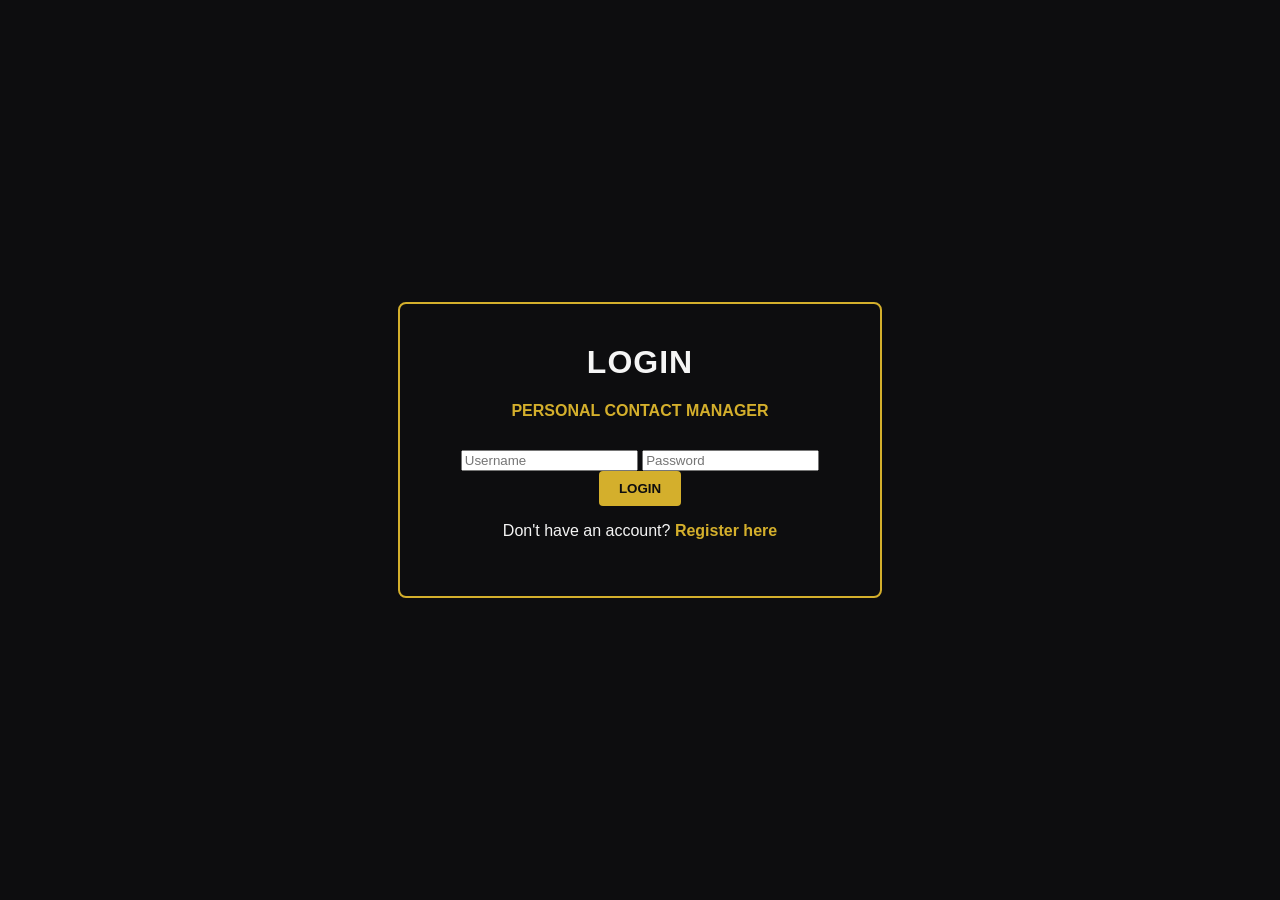
==== admin.html @ 47255d51 "Initial commit" ====
<!DOCTYPE html> 
<html> 
<head>
<title>Admin Panel - Contact Manager</title>
<link rel="stylesheet" href="styles.css">
<script src="script.js"></script>
</head> 
<body class="home-body" onload="loadAllUsers()">
<header>
    <h1 class="homepage-title">
        System Administration
    </h1>
    <button
        class="nav-button"
        onclick="doLogout()">
        Logout
    </button>
</header>

<nav>
    <button
        class="nav-button"
        onclick="window.location.href='home.html'">
        My Contacts
    </button>
</nav>

<main>

    <!-- ==========================================
         CREATE ADMIN ACCOUNT
         ========================================== -->
    <section class="content-panel">
        <h2>Create Admin Account</h2>
        <input
            id="adminFirst"
            class="search-box"
            type="text"
            placeholder="First Name">
        <br><br>
        <input
            id="adminLast"
            class="search-box"
            type="text"
            placeholder="Last Name">
        <br><br>
        <input
            id="adminUser"
            class="search-box"
            type="text"
            placeholder="Username">
        <br><br>
        <input
            id="adminPass"
            class="search-box"
            type="password"
            placeholder="Password">
        <br><br>
        <button
            class="nav-button"
            onclick="createAdminAccount()">
            Create Admin
        </button>
        <p id="adminMessage"></p>
    </section>

    <!-- ==========================================
         MANAGE USERS
         ========================================== -->
    <section class="content-panel">
        <h2>Manage Users</h2>
        <input
            id="userSearchInput"
            class="search-box"
            type="text"
            placeholder="Search all users..."
            onkeyup="searchUsers()">

        <button
            class="nav-button"
            onclick="searchUsers()">
            Search
        </button>

        <button
            class="nav-button"
            onclick="loadAllUsers()">
            Show All
        </button>

        <p
            id="userSearchMessage"
            style="color:red;">
        </p>

        <br><br>

        <table id="usersTable">
            <thead>
                <tr>
                    <th>Name</th>
                    <th>Username</th>
                    <th>Role</th>
                    <th>Status</th>
                    <th>Actions</th>
                </tr>
            </thead>
            <tbody id="usersBody">
            </tbody>
        </table>
    </section>

    <!-- ==========================================
         CHANGE PASSWORD MODAL (Hidden by default)
         ========================================== -->
    <div id="passwordModal" style="display: none; position: fixed; top: 0; left: 0; width: 100%; height: 100%; background: rgba(0,0,0,0.6); z-index: 1000; align-items: center; justify-content: center;">
        <div class="content-panel" style="width: 400px; margin: 10% auto; position: relative;">
            <h2>Change User Password</h2>
            
            <input type="hidden" id="resetUserId">
            
            <label>New Password (min 8 characters)</label><br>
            <!-- type="password" hides the characters as dots for security -->
            <input id="resetPasswordInput" class="search-box" type="password" placeholder="Enter new password"><br><br>

            <button class="nav-button" onclick="saveNewPassword()">Save Password</button>
            <button class="delete-button" onclick="closePasswordModal()">Cancel</button>
            
            <p id="passwordModalMessage" style="margin-top: 15px; font-weight: bold;"></p>
        </div>
    </div>

</main>
</body> 
</html>
---- styles.css ----
/* ==========================================
   GLOBAL DARK THEME
   ========================================== */
body {
    background-color: #0D0D0F;
    color: #F5F5F5;
    font-family: 'Segoe UI', Tahoma, Geneva, Verdana, sans-serif;
    margin: 0;
    padding: 0;
}

header {
    background-color: #0D0D0F;
    padding: 20px 40px;
    display: flex;
    justify-content: space-between;
    align-items: center;
    border-bottom: 1px solid #2A2A2A;
}

.homepage-title {
    color: #F5F5F5;
    margin: 0;
    font-size: 1.5rem;
    text-transform: uppercase;
    letter-spacing: 2px;
}

nav {
    background-color: #0D0D0F;
    padding: 15px 40px;
    display: flex;
    gap: 15px;
    border-bottom: 1px solid #2A2A2A;
}

main {
    padding: 40px;
    max-width: 1200px;
    margin: 0 auto;
}

/* ==========================================
   BUTTONS
   ========================================== */
.nav-button, .login-button {
    background-color: #D4AF2C;
    color: #0D0D0F;
    border: none;
    padding: 10px 20px;
    font-weight: 800;
    border-radius: 4px;
    cursor: pointer;
    text-transform: uppercase;
    transition: background 0.3s;
}

.nav-button:hover, .login-button:hover {
    background-color: #E2C044;
}

.delete-button {
    background-color: transparent;
    color: #D4AF2C;
    border: 1px solid #D4AF2C;
    padding: 8px 16px;
    font-weight: 800;
    border-radius: 4px;
    cursor: pointer;
    text-transform: uppercase;
    transition: 0.3s;
}

.delete-button:hover {
    background-color: #D4AF2C;
    color: #0D0D0F;
}

/* ==========================================
   THE SLIDE VIBE HERO BANNER
   ========================================== */
.vibe-hero {
    display: flex;
    justify-content: space-between;
    align-items: center;
    margin-bottom: 50px;
    gap: 40px;
}

.vibe-hero-left {
    flex: 1.5;
}

.vibe-overline {
    color: #D4AF2C;
    font-weight: 800;
    text-transform: uppercase;
    letter-spacing: 2px;
    margin-bottom: 10px;
}

.vibe-title {
    color: #F5F5F5;
    font-size: 4.5rem; 
    font-weight: 700;
    text-transform: uppercase;
    line-height: 1.1;
    margin: 0 0 20px 0;
    letter-spacing: -1px;
}

.vibe-line {
    width: 100px;
    height: 4px;
    background-color: #D4AF2C;
}

.vibe-hero-right {
    flex: 1;
}

/* ==========================================
   PANELS & CARDS
   ========================================== */
.content-panel, .vibe-card {
    background-color: #0D0D0F;
    border: 2px solid #D4AF2C;
    border-radius: 8px;
    padding: 30px;
    margin-bottom: 30px;
}

.content-panel h2, .vibe-card h3 {
    color: #D4AF2C;
    text-transform: uppercase;
    margin-top: 0;
    letter-spacing: 1px;
    font-weight: 800;
}

.gold-text {
    color: #D4AF2C;
    font-weight: bold;
}

/* ==========================================
   INPUTS & TABLES
   ========================================== */
.search-box {
    background-color: #0D0D0F;
    border: 1px solid #3A3A3A;
    color: #F5F5F5;
    padding: 12px;
    width: 100%;
    max-width: 400px;
    border-radius: 4px;
    margin-top: 8px;
}

.search-box:focus {
    outline: none;
    border-color: #D4AF2C;
}

label {
    color: #CFCFCF;
    font-weight: 600;
    text-transform: uppercase;
    font-size: 0.85rem;
    letter-spacing: 1px;
}

table {
    width: 100%;
    border-collapse: collapse;
    margin-top: 20px;
}

th {
    background-color: #0D0D0F;
    color: #D4AF2C;
    text-align: left;
    padding: 15px;
    text-transform: uppercase;
    border-bottom: 2px solid #D4AF2C;
}

td {
    padding: 15px;
    border-bottom: 1px solid #2A2A2A;
    color: #E5E5E5;
}

tr:hover td {
    background-color: #171719;
}

/* ==========================================
   LOGIN SCREEN OVERRIDES
   ========================================== */
.login-body {
    display: flex;
    align-items: center;
    justify-content: center;
    min-height: 100vh;
    background-color: #0D0D0F;
}

.login-box {
    background-color: #0D0D0F;
    border: 2px solid #D4AF2C;
    padding: 40px;
    border-radius: 8px;
    text-align: center;
    width: 100%;
    max-width: 400px;
}

.login-box h1 {
    color: #F5F5F5;
    text-transform: uppercase;
    margin-top: 0;
    font-weight: 900;
    letter-spacing: 1px;
}

.login-box h2 {
    color: #D4AF2C;
    font-size: 1rem;
    margin-bottom: 30px;
    text-transform: uppercase;
}

.register-text a {
    color: #D4AF2C;
    text-decoration: none;
    font-weight: bold;
}

.register-text a:hover {
    color: #E2C044;
    text-decoration: underline;
}

#registerButton {
    display: block;
    margin: 20px auto;
}

.form-group {
    display: flex;
    align-items: center;
    margin-bottom: 10px;
}

.form-group label {
    width: 130px;
    text-align: right;
    margin-right: 10px;
}

.form-group input {
    width: 250px;
    box-sizing: border-box;
}
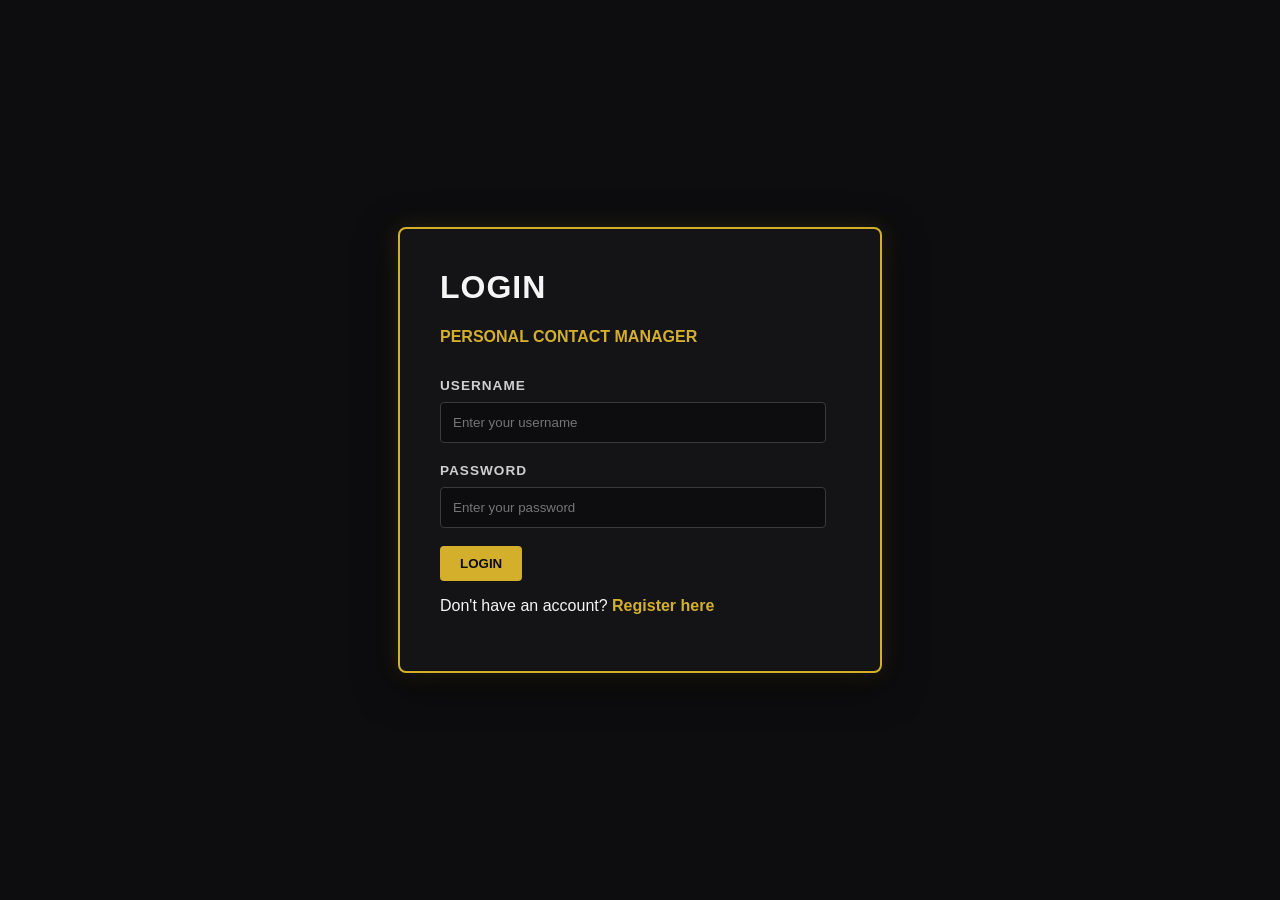
==== commit 9ba7b3e6: "Improve accessibility" ====
--- a/admin.html
+++ b/admin.html
@@ -1,5 +1,5 @@
 <!DOCTYPE html> 
-<html> 
+<html lang="en"> 
 <head>
 <title>Admin Panel - Contact Manager</title>
 <link rel="stylesheet" href="styles.css">
--- a/styles.css
+++ b/styles.css
@@ -122,12 +122,17 @@
 /* ==========================================
    PANELS & CARDS
    ========================================== */
-.content-panel, .vibe-card {
-    background-color: #0D0D0F;
+.content-panel,
+.vibe-card {
+    background: #141416;
     border: 2px solid #D4AF2C;
     border-radius: 8px;
     padding: 30px;
     margin-bottom: 30px;
+
+    box-shadow:
+        0 0 25px rgba(212, 175, 44, 0.15),
+        0 12px 40px rgba(0, 0, 0, 0.55);
 }
 
 .content-panel h2, .vibe-card h3 {
@@ -151,10 +156,13 @@
     border: 1px solid #3A3A3A;
     color: #F5F5F5;
     padding: 12px;
-    width: 100%;
+    width: 90%;
     max-width: 400px;
     border-radius: 4px;
     margin-top: 8px;
+
+    margin-left: auto;
+    margin-right: auto;
 }
 
 .search-box:focus {
@@ -207,13 +215,16 @@
 }
 
 .login-box {
-    background-color: #0D0D0F;
+    background: #141416;
     border: 2px solid #D4AF2C;
+    border-radius: 8px;
     padding: 40px;
-    border-radius: 8px;
-    text-align: center;
     width: 100%;
     max-width: 400px;
+
+    box-shadow:
+        0 0 25px rgba(212, 175, 44, 0.15),
+        0 12px 40px rgba(0, 0, 0, 0.55);
 }
 
 .login-box h1 {
